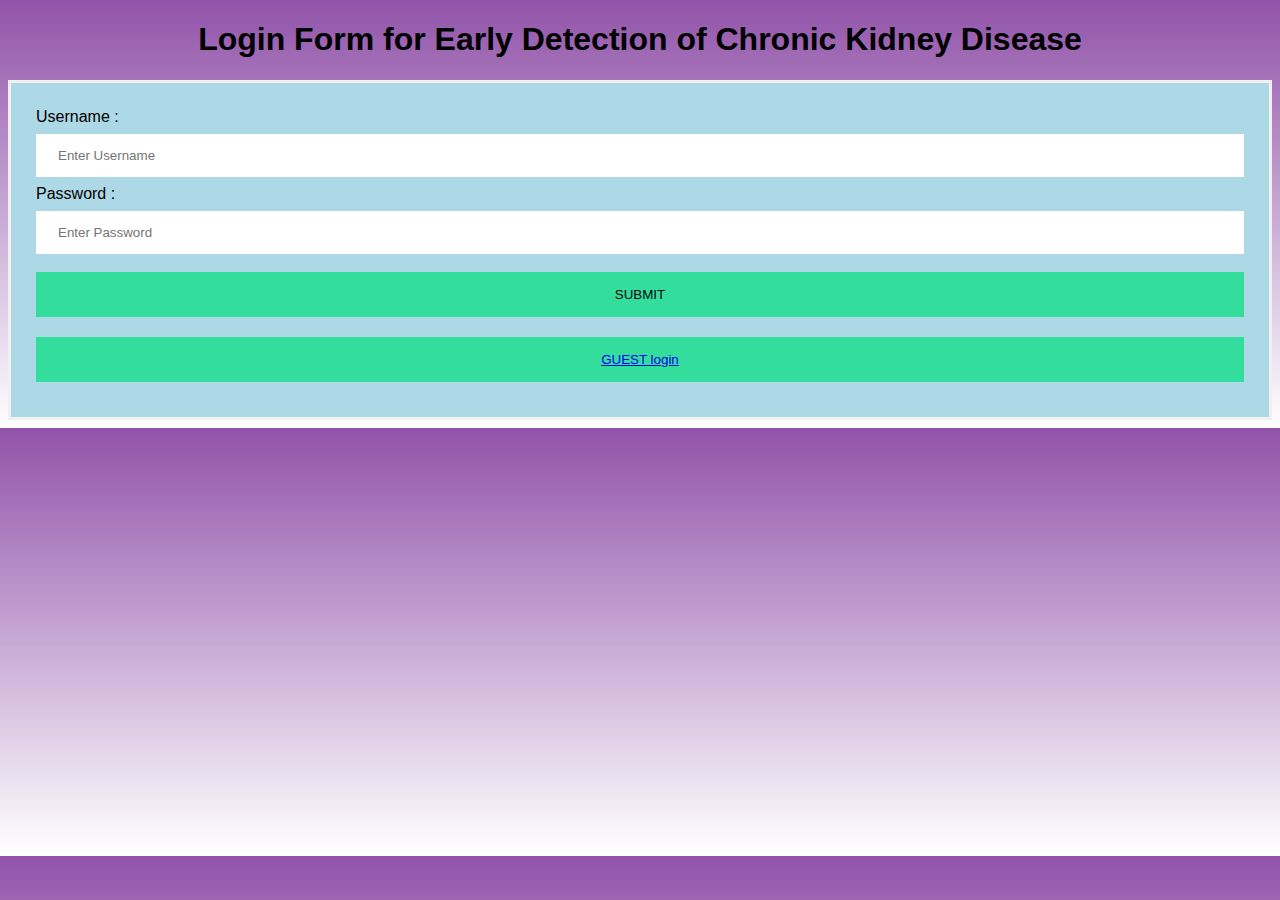
==== PROJECT DEVELOPMENT PHASE/SPRINT 1/login.html @ ef128da0 "Add files via upload" ====
<!DOCTYPE html>   
<html>   
<head>  
<meta name="viewport" content="width=device-width, initial-scale=1">  
<title> Login Page </title>  
<style>   
Body {  
  font-family: Calibri, Helvetica, sans-serif;  
  background-image: linear-gradient(rgba(92, 0, 128, 0.674),rgba(255, 255, 255, 0.718));  
}  
button {   
       background-color:rgb(51, 221, 156);   
       width: 100%;  
        color: rgb(6, 6, 6);   
        padding: 15px;   
        margin: 10px 0px;   
        border: none;   
        cursor: pointer;   
         }   
 form {   
        border: 3px solid #f1f1f1;   
    }   
 input[type=text], input[type=password] {   
        width: 100%;   
        margin: 8px 0;  
        padding: 12px 20px;   
        display: inline-block;   
        border: 2px solid white;   
        box-sizing: border-box;   
    }  
 button:hover {   
        opacity: 0.7;   
    }   
  .cancelbtn {   
        
        width: auto;   
        padding: 10px 18px;  
        margin: 10px 5px;  
    }   
        
     
 .container {   
        padding: 25px;   
        background-color: lightblue;  
    }   
</style>   
</head>    
<body>    
    <center> <h1> Login Form for Early Detection of Chronic Kidney Disease </h1> </center>   
    <form>  
        <div class="container">  
            <label>Username : </label>   
            <input type="text" placeholder="Enter Username" name="username" required>  
            <label>Password : </label>   
            <input type="password" placeholder="Enter Password" name="password" required> 
            <button type="submit">SUBMIT</button>
            <button><a href="http://127.0.0.1:5000/" target="_blank">GUEST login</a></button>
        </div>   
    </form>     
</body>     
</html>
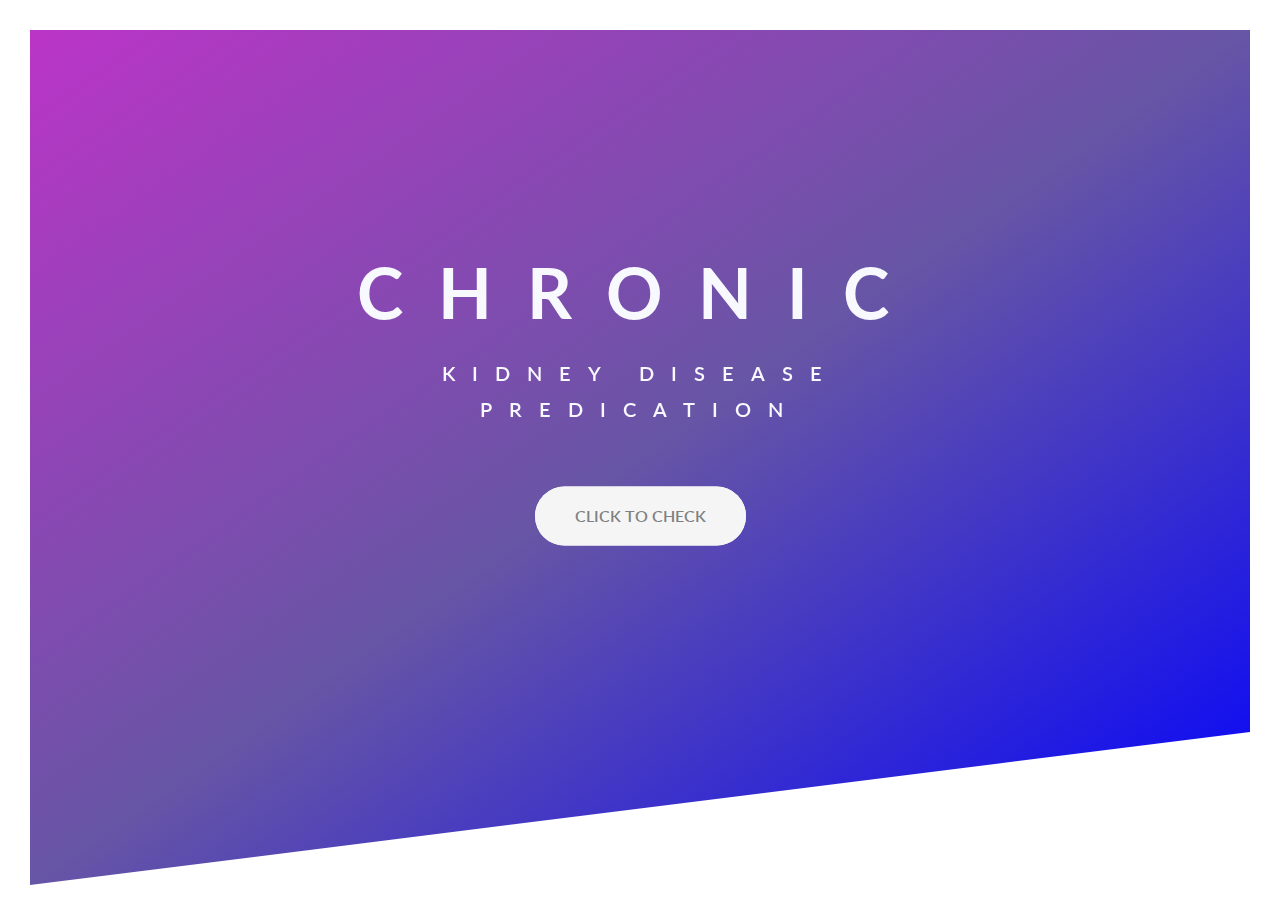
==== commit f3ab9f78: "Add files via upload" ====
--- a/PROJECT DEVELOPMENT PHASE/SPRINT 1/login.html
+++ b/PROJECT DEVELOPMENT PHASE/SPRINT 1/login.html
@@ -1,61 +1,201 @@
-<!DOCTYPE html>   
-<html>   
-<head>  
-<meta name="viewport" content="width=device-width, initial-scale=1">  
-<title> Login Page </title>  
-<style>   
-Body {  
-  font-family: Calibri, Helvetica, sans-serif;  
-  background-image: linear-gradient(rgba(92, 0, 128, 0.674),rgba(255, 255, 255, 0.718));  
-}  
-button {   
-       background-color:rgb(51, 221, 156);   
-       width: 100%;  
-        color: rgb(6, 6, 6);   
-        padding: 15px;   
-        margin: 10px 0px;   
-        border: none;   
-        cursor: pointer;   
-         }   
- form {   
-        border: 3px solid #f1f1f1;   
-    }   
- input[type=text], input[type=password] {   
-        width: 100%;   
-        margin: 8px 0;  
-        padding: 12px 20px;   
-        display: inline-block;   
-        border: 2px solid white;   
-        box-sizing: border-box;   
-    }  
- button:hover {   
-        opacity: 0.7;   
-    }   
-  .cancelbtn {   
-        
-        width: auto;   
-        padding: 10px 18px;  
-        margin: 10px 5px;  
-    }   
-        
-     
- .container {   
-        padding: 25px;   
-        background-color: lightblue;  
-    }   
-</style>   
-</head>    
-<body>    
-    <center> <h1> Login Form for Early Detection of Chronic Kidney Disease </h1> </center>   
-    <form>  
-        <div class="container">  
-            <label>Username : </label>   
-            <input type="text" placeholder="Enter Username" name="username" required>  
-            <label>Password : </label>   
-            <input type="password" placeholder="Enter Password" name="password" required> 
-            <button type="submit">SUBMIT</button>
-            <button><a href="http://127.0.0.1:5000/" target="_blank">GUEST login</a></button>
-        </div>   
-    </form>     
-</body>     
+<!DOCTYPE html>
+<html lang="en">
+
+<head>
+    <meta charset="UTF-8">
+    <meta http-equiv="X-UA-Compatible" content="IE=edge">
+    <meta name="viewport" content="width=device-width, initial-scale=1.0">
+    <link href="https://fonts.googleapis.com/css?family=Lato:100,300,400,700,900" rel="stylesheet">
+    <!--  <link rel="stylesheet" href="css/style.css"> -->
+    <link rel="shortcuts" type="img/png" href="img/favicon.png">
+    <title>HEALTH | PREVENTION IS BETTER THAN CURE</title>
+</head>
+<style>
+    *,
+    *::after,
+    *::before {
+        margin: 0;
+        padding: 0;
+        box-sizing: inherit;
+    }
+    
+    html {
+        font-size: 62.5%;
+    }
+    
+    body {
+        font-family: "Lato", sans-serif;
+        font-weight: 600;
+        /*font-size: 18px;*/
+        line-height: 1.8;
+        color: rgb(4, 48, 48);
+        padding: 3rem;
+        box-sizing: border-box;
+    }
+    
+    .header {
+        height: 95vh;
+        background-image: linear-gradient( to right bottom, rgba(172, 9, 187, 0.822), rgba(71, 50, 146, 0.829), blue), url(../static/backgr.jpg);
+        background-size: cover;
+        background-position: center;
+        clip-path: polygon(0 0, 100% 0, 100% 78vh, 0 100%);
+    }
+    
+    .header__logo-box {
+        font-size: 3.5rem;
+        line-height: 3.8;
+        position: absolute;
+        top: 4rem;
+        left: 4rem;
+    }
+    
+    .header__logo {
+        height: 3.6rem;
+    }
+    
+    .header__heading {
+        position: absolute;
+        top: 43%;
+        left: 50%;
+        transform: translate(-50%, -50%);
+        text-align: center;
+    }
+    
+    .heading-primary {
+        color: ghostwhite;
+        text-transform: uppercase;
+        backface-visibility: hidden;
+        margin-bottom: 6rem;
+    }
+    
+    .heading-primary--main {
+        display: block;
+        font-size: 7rem;
+        font-weight: 700;
+        letter-spacing: 3.5rem;
+        text-align: center;
+        animation-name: moveinleft;
+        animation-duration: 3s;
+        animation-iteration-count: 3;
+    }
+    
+    .heading-primary--sub {
+        display: block;
+        font-size: 2rem;
+        font-weight: 600;
+        letter-spacing: 1.7rem;
+        animation-name: moveinright;
+        animation-duration: 3s;
+        animation-iteration-count: 3;
+    }
+    
+    @keyframes moveinleft {
+        0% {
+            opacity: 0;
+            transform: translateX(-10rem);
+        }
+        80% {
+            transform: translateX(2rem);
+        }
+        100% {
+            opacity: 1;
+            transform: translate(0);
+        }
+    }
+    
+    @keyframes moveinright {
+        0% {
+            opacity: 0;
+            transform: translateX(10rem);
+        }
+        80% {
+            transform: translateX(-2rem);
+        }
+        100% {
+            opacity: 1;
+            transform: translate(0);
+        }
+    }
+    
+    @keyframes moveinbottom {
+        0% {
+            opacity: 0;
+            transform: translateY(3rem);
+        }
+        100% {
+            opacity: 1;
+            transform: translate(0);
+        }
+    }
+    
+    .btn:link,
+    .btn :visited {
+        text-transform: uppercase;
+        text-decoration: none;
+        padding: 1.5rem 4rem;
+        display: inline-block;
+        border-radius: 10rem;
+        transition: all .2s;
+        position: relative;
+        font-size: 1.6rem;
+    }
+    
+    .btn:hover {
+        transform: translateY(-.3rem);
+        box-shadow: 0 1rem 2rem rgb(0, 0, 0, .2);
+    }
+    
+    .btn:active {
+        transform: translateY(-.1rem);
+        box-shadow: 0 .5rem 1rem rgb(0, 0, 0, .2);
+    }
+    
+    .btn--white {
+        background-color: whitesmoke;
+        color: grey;
+    }
+    
+    .btn::after {
+        content: "";
+        display: inline-block;
+        height: 100%;
+        width: 100%;
+        border-radius: 10rem;
+        position: absolute;
+        top: 0;
+        left: 0;
+        z-index: -1;
+        transition: all .4s;
+    }
+    
+    .btn--white::after {
+        background-color: white;
+    }
+    
+    .btn:hover::after {
+        transform: scaleX(1.5) scaleY(1.6);
+        opacity: 0;
+    }
+    
+    .btn--animated {
+        animation: moveinbottom 3s .75s;
+        animation-fill-mode: backwards;
+    }
+</style>
+
+<body>
+    <header class="header">
+        <!-- <div class="header__logo-box">
+            <img src="/img/logo.png" alt="png" class="logo">
+        </div> -->
+        <div class="header__heading">
+            <h1 class="heading-primary">
+                <span class="heading-primary--main"> CHRONIC </span>
+                <span class="heading-primary--sub">KIDNEY DISEASE PREDICATION </span>
+            </h1>
+            <a href="http://127.0.0.1:5000/" class="btn btn--white btn--animated">CLICK TO CHECK</a>
+        </div>
+    </header>
+</body>
+
 </html>